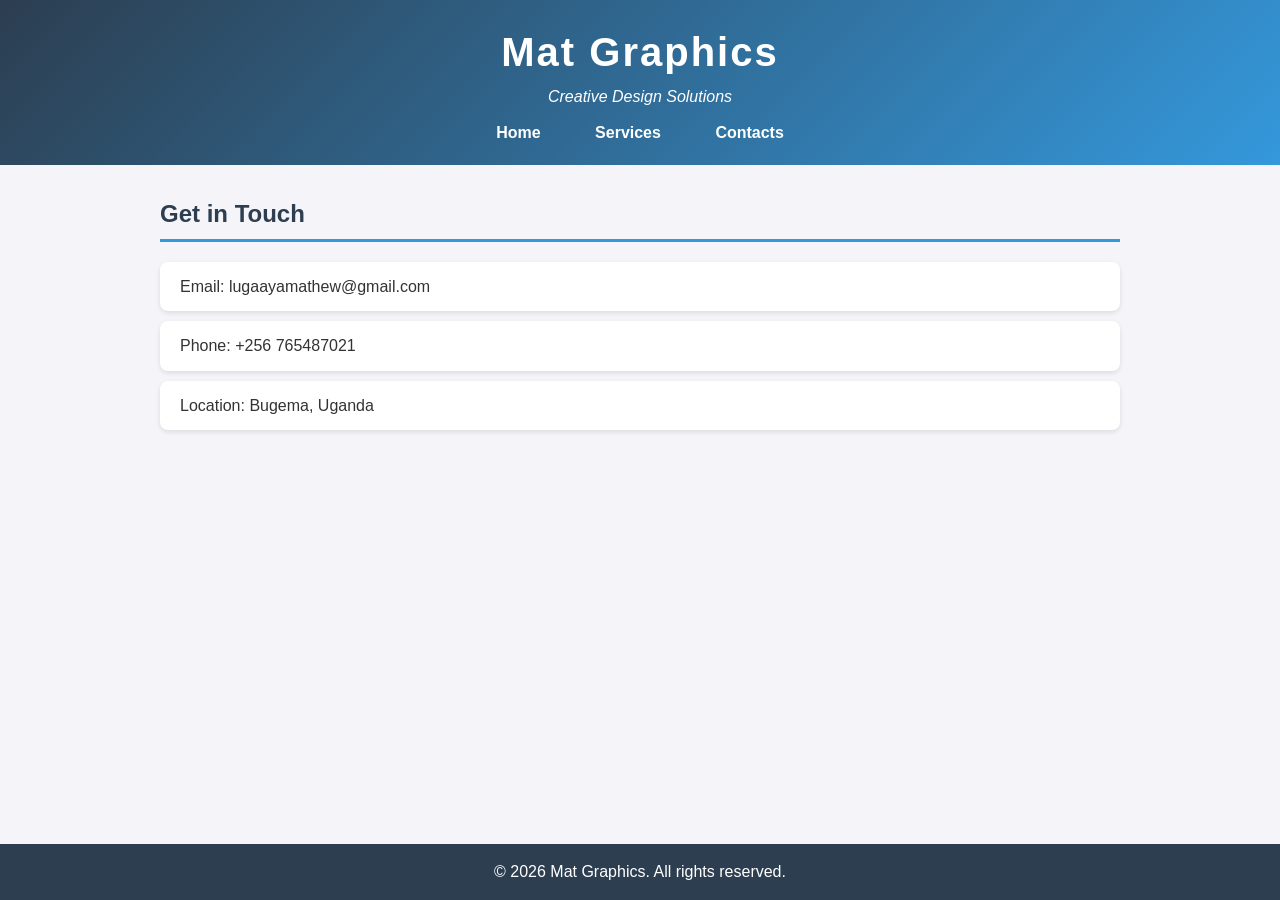
==== contacts.html @ 0e3ddb9f "Initial commit" ====
<!DOCTYPE html>
<html lang="en">
<head>
    <meta charset="UTF-8">
    <meta name="viewport" content="width=device-width, initial-scale=1.0">
    <title>Mat Graphics – Contacts</title>
    <link rel="stylesheet" href="style.css">
</head>
<body>
    <header>
        <h1>Mat Graphics</h1>
        <p>Creative Design Solutions</p>
        <nav>
            <a href="index.html">Home</a>
            <a href="services.html">Services</a>
            <a href="contacts.html">Contacts</a>
        </nav>
    </header>

    <main>
        <section class="contact-info">
            <h2>Get in Touch</h2>
            <p>Email: lugaayamathew@gmail.com</p>
            <p>Phone: +256 765487021</p>
            <p>Location: Bugema, Uganda</p>
        </section>
    </main>

    <footer>
        <p>&copy; 2026 Mat Graphics. All rights reserved.</p>
    </footer>
</body>
</html>
---- style.css ----
/* Reset & Base */
* {
    margin: 0;
    padding: 0;
    box-sizing: border-box;
}

body {
    font-family: 'Segoe UI', Tahoma, Geneva, Verdana, sans-serif;
    line-height: 1.6;
    background-color: #f4f4f9;
    color: #333;
    min-height: 100vh;
    display: flex;
    flex-direction: column;
}

/* Header */
header {
    background: linear-gradient(135deg, #2c3e50, #3498db);
    color: white;
    padding: 20px 0;
    text-align: center;
}

header h1 {
    font-size: 2.5rem;
    letter-spacing: 2px;
}

header p {
    font-style: italic;
    margin-bottom: 10px;
}

nav {
    margin-top: 10px;
}

nav a {
    color: white;
    text-decoration: none;
    margin: 0 15px;
    font-weight: bold;
    padding: 5px 10px;
    border-radius: 5px;
    transition: background 0.3s;
}

nav a:hover {
    background: rgba(255, 255, 255, 0.2);
    cursor: pointer;
}

/* Main Content */
main {
    flex: 1;
    padding: 30px 20px;
    max-width: 1000px;
    margin: 0 auto;
    width: 100%;
}

section {
    margin-bottom: 40px;
}

h2 {
    color: #2c3e50;
    border-bottom: 3px solid #3498db;
    padding-bottom: 5px;
    margin-bottom: 20px;
}

/* Team (Directors) */
.team {
    display: flex;
    flex-wrap: wrap;
    gap: 30px;
    justify-content: center;
}

.director {
    background: white;
    border-radius: 10px;
    box-shadow: 0 4px 8px rgba(0,0,0,0.1);
    padding: 20px;
    text-align: center;
    width: 280px;
    transition: transform 0.3s;
}

.director:hover {
    transform: translateY(-5px);
}

.profile-pic {
    width: 150px;
    height: 150px;
    border-radius: 50%;
    object-fit: cover;
    border: 4px solid #3498db;
    margin-bottom: 15px;
}

.director h3 {
    color: #2c3e50;
    margin-bottom: 5px;
}

.director p {
    color: #555;
    font-size: 0.9rem;
}

/* Services list */
.services-list ul {
    list-style: none;
    display: grid;
    grid-template-columns: repeat(auto-fit, minmax(250px, 1fr));
    gap: 15px;
}

.services-list li {
    background: white;
    padding: 15px 20px;
    border-radius: 8px;
    box-shadow: 0 2px 5px rgba(0,0,0,0.1);
    border-left: 5px solid #3498db;
    font-weight: 500;
}

/* Contact info */
.contact-info p {
    background: white;
    padding: 12px 20px;
    border-radius: 8px;
    margin-bottom: 10px;
    box-shadow: 0 2px 5px rgba(0,0,0,0.1);
}

/* Footer */
footer {
    background: #2c3e50;
    color: white;
    text-align: center;
    padding: 15px 0;
    margin-top: auto;
}
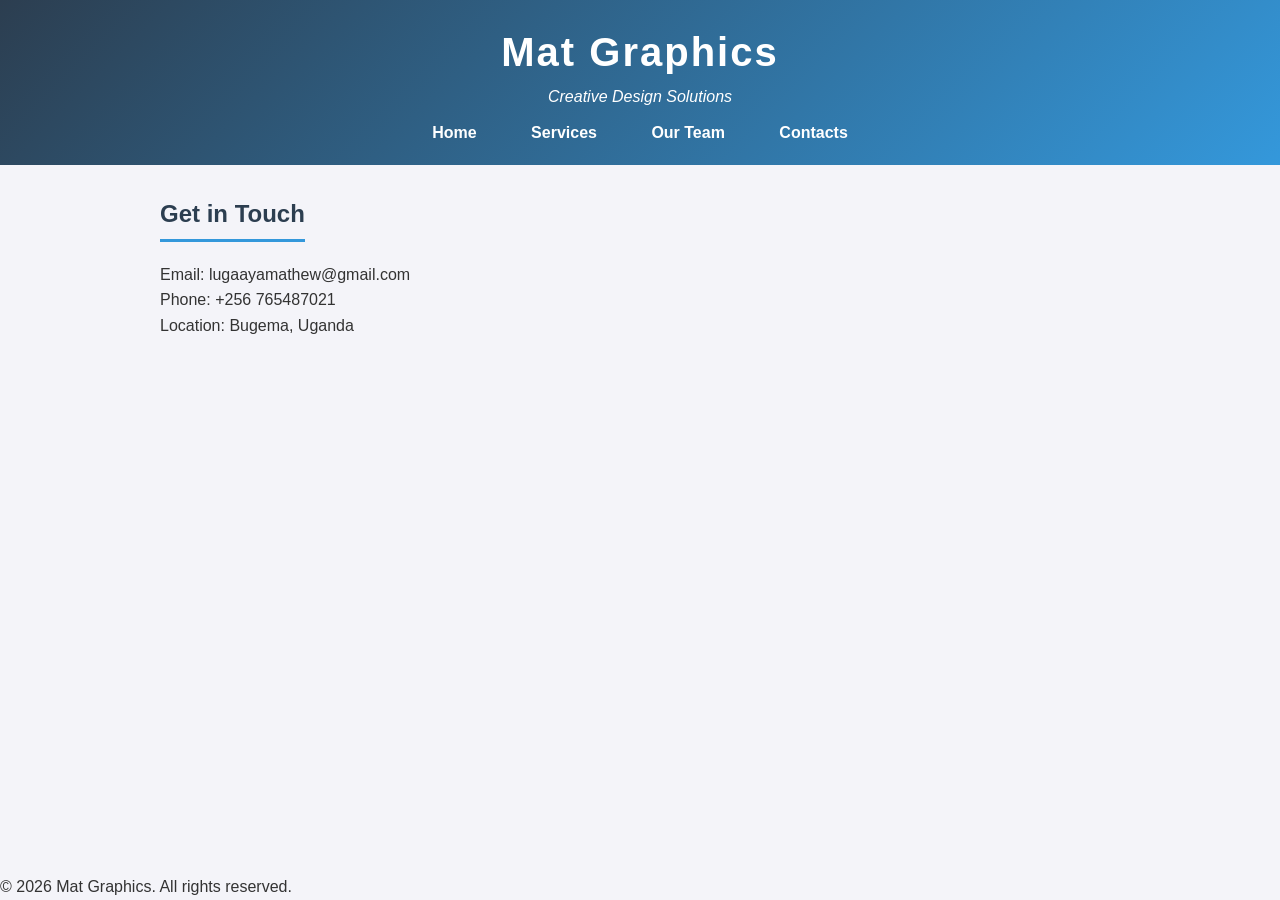
==== commit 1a076de8: "modified" ====
--- a/contacts.html
+++ b/contacts.html
@@ -13,6 +13,7 @@
         <nav>
             <a href="index.html">Home</a>
             <a href="services.html">Services</a>
+            <a href="ourteam.html">Our Team</a>
             <a href="contacts.html">Contacts</a>
         </nav>
     </header>
--- a/style.css
+++ b/style.css
@@ -1,4 +1,4 @@
- /* Reset & Base */
+ 
 * {
     margin: 0;
     padding: 0;
@@ -15,7 +15,7 @@
     flex-direction: column;
 }
 
-/* Header */
+
 header {
     background: linear-gradient(135deg, #2c3e50, #3498db);
     color: white;
@@ -49,10 +49,9 @@
 
 nav a:hover {
     background: rgba(255, 255, 255, 0.2);
-    cursor: pointer;
 }
 
-/* Main Content */
+
 main {
     flex: 1;
     padding: 30px 20px;
@@ -65,55 +64,83 @@
     margin-bottom: 40px;
 }
 
-h2 {
+h2, .team-section h1 {
     color: #2c3e50;
     border-bottom: 3px solid #3498db;
     padding-bottom: 5px;
     margin-bottom: 20px;
+    display: inline-block;
+    margin-left: auto;
+    margin-right: auto;
 }
 
-/* Team (Directors) */
-.team {
-    display: flex;
-    flex-wrap: wrap;
-    gap: 30px;
-    justify-content: center;
+.subtitle {
+    text-align: center;
+    margin-bottom: 30px;
+    color: #666;
 }
 
-.director {
+
+.circle-container {
+    display: flex;
+    justify-content: center;
+    gap: 30px;
+    flex-wrap: nowrap; 
+    width: 100%;
+    max-width: 1000px;
+    margin: 0 auto;
+    padding: 10px;
+}
+
+
+.team-member {
     background: white;
     border-radius: 10px;
     box-shadow: 0 4px 8px rgba(0,0,0,0.1);
-    padding: 20px;
+    padding: 25px 20px;
     text-align: center;
     width: 280px;
     transition: transform 0.3s;
-}
+    flex-shrink: 0; 
 
-.director:hover {
+.team-member:hover {
     transform: translateY(-5px);
 }
 
-.profile-pic {
-    width: 150px;
-    height: 150px;
+
+.image-wrapper {
+    width: 160px;
+    height: 160px;
+    margin: 0 auto 15px auto;
     border-radius: 50%;
-    object-fit: cover;
-    border: 4px solid #3498db;
-    margin-bottom: 15px;
+    overflow: hidden;
+    border: 4px solid #3498db; 
+    box-shadow: 0 2px 5px rgba(0,0,0,0.15);
 }
 
-.director h3 {
+
+.circle-image, .image-wrapper img {
+    width: 100%;
+    height: 100%;
+    border-radius: 50%;
+    object-fit: cover;        
+    object-position: center;  
+    display: block;
+}
+
+.team-member h3 {
     color: #2c3e50;
     margin-bottom: 5px;
+    font-size: 1.2rem;
 }
 
-.director p {
+.team-member .role {
     color: #555;
     font-size: 0.9rem;
+    font-weight: 500;
 }
 
-/* Services list */
+
 .services-list ul {
     list-style: none;
     display: grid;
@@ -130,7 +157,7 @@
     font-weight: 500;
 }
 
-/* Contact info */
+
 .contact-info p {
     background: white;
     padding: 12px 20px;
@@ -139,11 +166,19 @@
     box-shadow: 0 2px 5px rgba(0,0,0,0.1);
 }
 
-/* Footer */
+
 footer {
     background: #2c3e50;
     color: white;
     text-align: center;
     padding: 15px 0;
     margin-top: auto;
-}+}
+
+.profile-pic {
+    width: 150px;
+    height: 150px;
+    border-radius: 50%;
+    object-fit: cover;
+    border: 3px solid #ccc;
+}
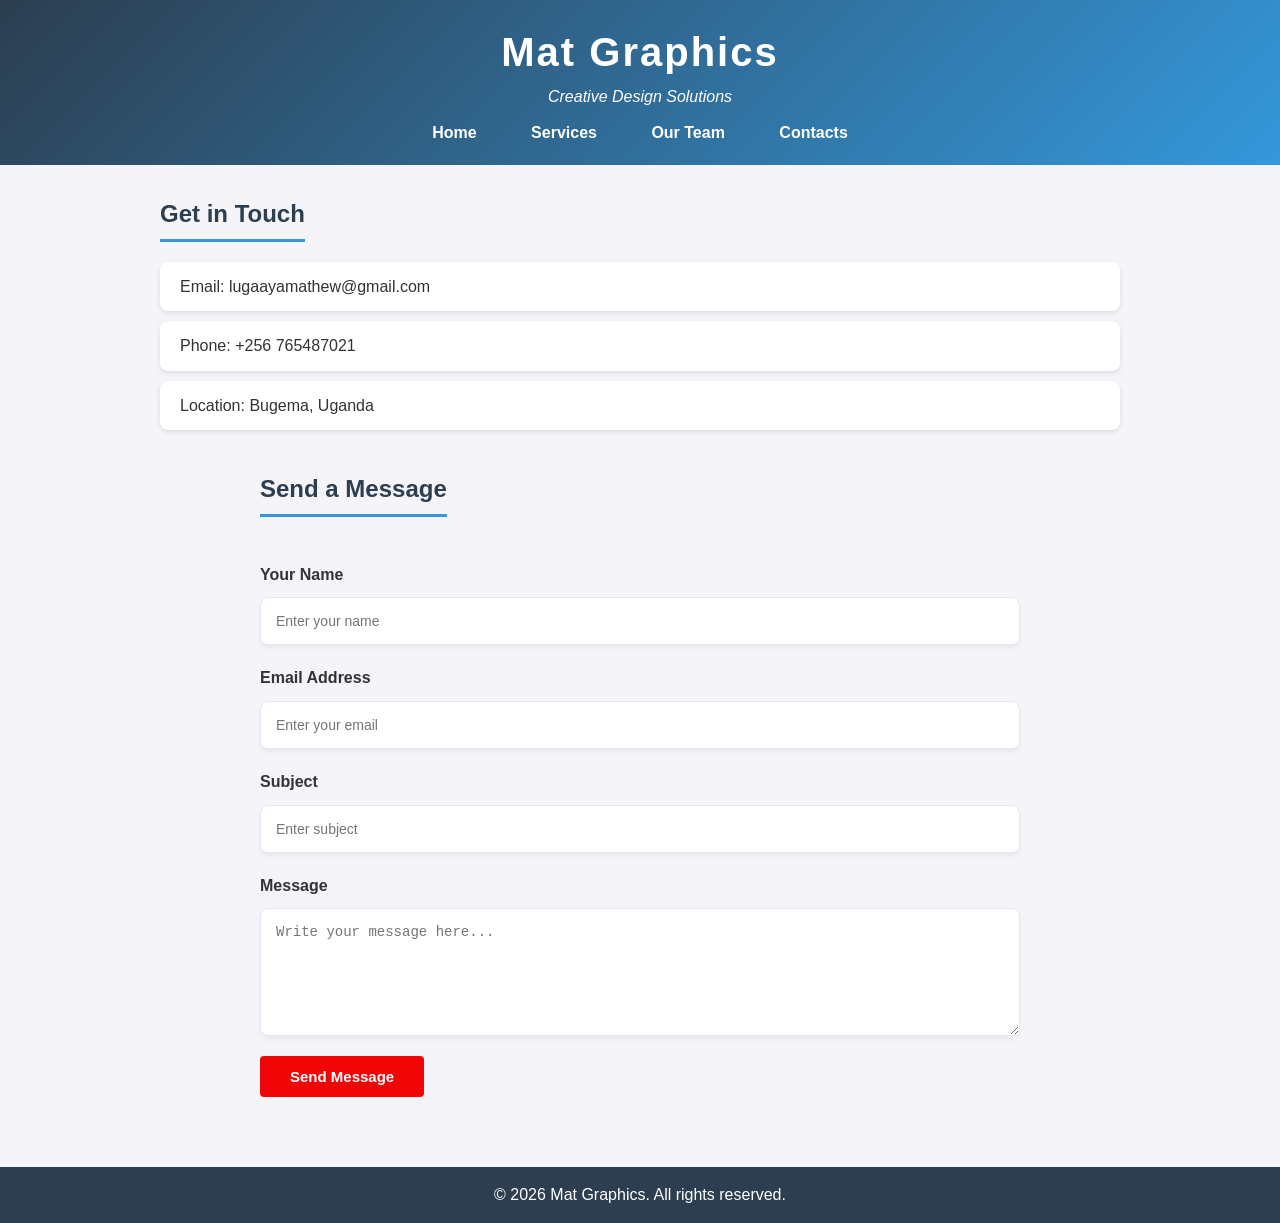
==== commit 3490f30e: "pernow" ====
--- a/contacts.html
+++ b/contacts.html
@@ -25,7 +25,69 @@
             <p>Phone: +256 765487021</p>
             <p>Location: Bugema, Uganda</p>
         </section>
+          <div class="contact-form">
+
+            <h2>Send  a Message</h2>
+
+            <form action="#" method="post">
+
+
+                <label for="name">
+                    Your Name
+                </label>
+
+                <input type="text"
+                       id="name"
+                       name="name"
+                       placeholder="Enter your name"
+                       required>
+
+
+                <label for="email">
+                    Email Address
+                </label>
+
+                <input type="email"
+                       id="email"
+                       name="email"
+                       placeholder="Enter your email"
+                       required>
+
+
+                <label for="subject">
+                    Subject
+                </label>
+
+                <input type="text"
+                       id="subject"
+                       name="subject"
+                       placeholder="Enter subject"
+                       required>
+
+
+                <label for="message">
+                    Message
+                </label>
+
+                <textarea id="message"
+                          name="message"
+                          rows="6"
+                          placeholder="Write your message here..."
+                          required></textarea>
+
+
+                <button type="submit"
+                        class="btn">
+                    Send Message
+                </button>
+
+
+            </form>
+
+        </div>
+
     </main>
+   
 
     <footer>
         <p>&copy; 2026 Mat Graphics. All rights reserved.</p>
--- a/style.css
+++ b/style.css
@@ -102,6 +102,7 @@
     width: 280px;
     transition: transform 0.3s;
     flex-shrink: 0; 
+}
 
 .team-member:hover {
     transform: translateY(-5px);
@@ -182,3 +183,96 @@
     object-fit: cover;
     border: 3px solid #ccc;
 }
+
+.contact-form {
+    max-width: 800px;
+    margin: 40px auto;
+    padding: 0 20px;
+    font-family: sans-serif;
+}
+
+
+.contact-form form {
+    display: flex;
+    flex-direction: column;
+    gap: 20px;
+    margin-top: 25px;
+}
+
+
+.contact-form label {
+    display: block;
+    font-weight: bold;
+    color: #333333;
+    margin-bottom: -10px; 
+}
+
+
+.contact-form input[type="text"],
+.contact-form input[type="email"],
+.contact-form textarea {
+    width: 100%;
+    padding: 15px;
+    border: 1px solid #e2e8f0;
+    border-radius: 8px;
+    background-color: #ffffff;
+    box-shadow: 0 4px 6px -1px rgba(0, 0, 0, 0.05);
+    font-size: 14px;
+    box-sizing: border-box; 
+}
+
+
+.contact-form textarea {
+    min-height: 120px;
+    resize:both; 
+}
+
+
+.contact-form button[type="submit"],
+.contact-form input[type="submit"] {
+    align-self: flex-start;
+    background-color: #f00606; 
+    color: white;
+    font-weight: bold;
+    padding: 12px 30px;
+    border: none;
+    border-radius: 4px;
+    cursor: pointer;
+    font-size: 15px;
+    transition: background-color 0.2s ease;
+}
+
+
+.contact-form button[type="submit"]:hover,
+.contact-form input[type="submit"]:hover {
+    background-color: #083d7a;
+}
+
+
+.directors-container {
+    display: flex;
+    flex-direction: row;        
+    justify-content: center;    
+    align-items: flex-start;    
+    gap: 30px;                  
+    flex-wrap: wrap;           
+    margin: 40px auto;         
+}
+
+
+.director {
+    display: flex;
+    flex-direction: column;
+    align-items: center;        
+    text-align: center;        
+    width: 260px;               
+}
+
+
+.profile-pic {
+    width: 140px;
+    height: 140px;
+    border-radius: 50%;
+    object-fit: cover;
+    margin-bottom: 12px;
+}
